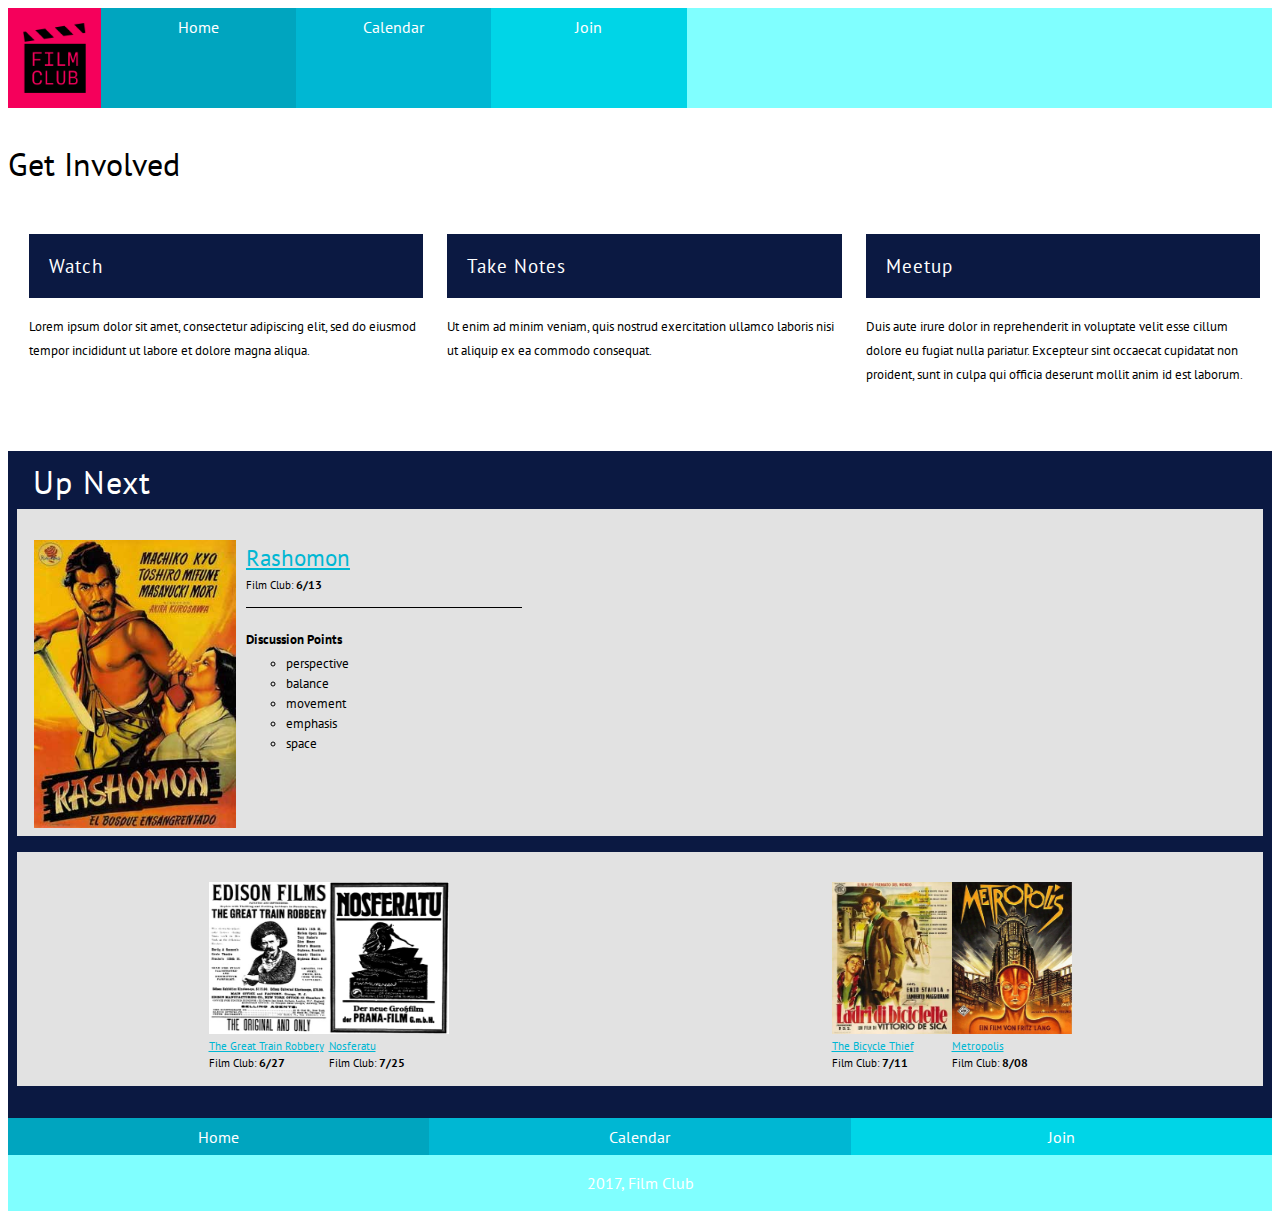
==== calendar/index.html @ 1df669a6 "This is almost working perfectly. Responsive mobile and tablet for home page" ====
<!DOCTYPE html>
<html lang="en">

<head>
    <meta charset="UTF-8">
    <meta name="viewport" content="width=device-width, initial-scale=1.0">
    <meta http-equiv="X-UA-Compatible" content="ie=edge">
    <title>Document</title>
    <link rel="stylesheet" href="../css/main.css">
    <link href="https://fonts.googleapis.com/css?family=PT+Sans:400,700" rel="stylesheet">
</head>

<body>
    <header>
        <div class="photo"></div>
        <nav>
            <a class="nav home" href="index.html">Home</a>
            <a class="nav calendar" href="./calendar/index.html"> Calendar </a>
            <a class="nav join" href="./join/index.html"> Join </a>
        </nav>
        <div id="blue">
        </div>
    </header>

    <h1>Get Involved</h1>
    <div class="top">
        <div class="paragraph">
            <div>
                <h2>Watch</h2>
            </div>
            <p>
                Lorem ipsum dolor sit amet, consectetur adipiscing elit, sed do eiusmod tempor incididunt ut labore et dolore magna aliqua.
            </p>
        </div>
        <div class="paragraph">
            <div>
                <h2>Take Notes</h2>
            </div>
            <p id="take-notes">
                Ut enim ad minim veniam, quis nostrud exercitation ullamco laboris nisi ut aliquip ex ea commodo consequat.
            </p>
        </div>
        <div class="paragraph">
            <div>
                <h2>Meetup</h2>
            </div>
            <p>
                Duis aute irure dolor in reprehenderit in voluptate velit esse cillum dolore eu fugiat nulla pariatur. Excepteur sint occaecat
                cupidatat non proident, sunt in culpa qui officia deserunt mollit anim id est laborum.

            </p>
        </div>
    </div>
    <div class="bottom">
        <h1 id="next">Up Next</h1>
        <div id="middle">
            <div id="movie_pic_one"></div>
            <div id="right">
                <h3><a class="h_three" href="">Rashomon</a></h3>
                <p id="box"> Film Club:<strong> 6/13</strong></p>
                <h5>Discussion Points</h5>
                <ul id="list">
                    <li>perspective</li>
                    <li>balance</li>
                    <li>movement</li>
                    <li>emphasis</li>
                    <li>space</li>
                </ul>
            </div>
        </div>
        <div id="poster">
            <div class="column">
                <div>
                    <div class="pic" id="movie_pic_two"></div>
                    <a class="link" href "">The Great Train Robbery</a>
                    <p class="sub-poster">Film Club: <strong>6/27</strong></p>
                </div>
                <div>
                    <div class="pic" id="movie_pic_four"></div> <a class="link" href "">Nosferatu</a>
                    <p class="sub-poster">Film Club: <strong>7/25</strong></p>
                </div>
            </div>
            <div class="column">
                <div>
                    <div class="pic" id="movie_pic_three"></div>
                    <a class="link" href "">The Bicycle Thief</a>
                    <p class="sub-poster">Film Club: <strong>7/11</strong></p>
                </div>
                <div>
                    <div class="pic" id="movie_pic_five"></div>
                    <a class="link" href "">Metropolis</a>
                    <p class="sub-poster">Film Club:<strong> 8/08</strong></p>
                </div>
            </div>
        </div>
        <div>
            <nav id="bottom_nav">
                <a class=" nav_two home" href="index.html">Home</a>
                <a class=" nav_two calendar" href="./calendar/index.html"> Calendar </a>
                <a class=" nav_two join" href="./join/index.html"> Join </a>
            </nav>
        </div>
        <footer>
            2017, Film Club
        </footer>

</body>

</html>
---- css/main.css ----
body {
    font-family: PT Sans;
}

header {
    padding-bottom: 50px;
}

nav {
    display: flex;
    flex-wrap: wrap;
}

h1 {
    font-weight: lighter;
    margin-top: -15px;
}

h2 {
    background-color: #0B1942;
    color: white;
    font-weight: lighter;
    letter-spacing: 1px;
    font-size: 23px;
    padding: 2.5px 17px;
}

p {
    font-size: smaller;
    line-height: 24px;
}

strong {
    font-size: 11.5px;
}

footer {
    text-align: center;
    background-color: #80ffff;
    color: white;
    padding: 18px 0px;
    margin-left: -25px;
    margin-right: -25px;
    margin-top: -16px;
}

.photo {
    content: url("../images/filmclub.png");
    max-height: 100px;
    width: 75px;
    background-color: #F5005B;
    padding: 15px;
    margin-right: 0px;
    float: left;
}

.nav {
    list-style: none;
    text-align: center;
    color: white;
    text-decoration: none;
    flex: 1 100%;
    padding: 8.8px 10px;
}

.nav_two {
    list-style: none;
    text-align: center;
    color: white;
    text-decoration: none;
    flex: 1 100%;
    padding: 8.8px;
}

.home {
    background-color: #00A5BF;
}

.calendar {
    background-color: #00B7D3;
}

.join {
    background-color: #00D5E7;
}

.top {
    margin-bottom: 40px;
    margin-left: 9px;
}

.bottom {
    background-color: #0B1942;
    padding: 25px 25px 0px 25px;
}

.link {
    color: #00B7D3;
    font-size: 10.5px;
}

.pic {
    height: 9.5rem;
    width: 7.5rem;
}

.h_three {
    font-size: 23px;
    color: #00B7D3;
    font-weight: lighter;
}

.column {
    display: flex;
    flex-direction: column;
    align-content: space-around;
}

.sub-poster {
    font-size: 11px;
    margin-top: -3px;
}

#right {
    margin-left: 10px;
}

#movie_pic_one {
    content: url("../images/rashomon-poster.jpg");
    max-height: 12rem;
    max-width: 70%;
    margin-top: 15px;
    margin-left: 10px;
}

#next {
    color: white;
    font-weight: 100;
    letter-spacing: 1px;
}

#middle {
    display: flex;
    justify-content: space-around;
    background-color: #E2E2E2;
    padding-bottom: .5rem;
    padding-left: 1rem;
    padding-top: 1rem;
    padding-right: 2rem;
    margin: -1rem;
}

#box {
    margin-top: -18px;
    border-bottom: 1px solid black;
    padding-right: 30px;
    padding-bottom: 10px;
    font-size: 10.6px;
}

#list {
    margin-top: -18px;
    list-style-type: circle;
    line-height: 20px;
    font-size: 12.5px;
}

#poster {
    display: flex;
    justify-content: space-around;
    background-color: #E2E2E2;
    padding-top: 30px;
    margin: 2rem -1rem;
}

#movie_pic_two {
    content: url("../images/great-train-poster.jpg");
}

#movie_pic_three {
    content: url("../images/bicycle-thief-poster.jpg");
}

#movie_pic_four {
    content: url("../images/nosferatu-poster.jpg");
}

#movie_pic_five {
    content: url("../images/metropolis-poster.jpg")
}

#bottom_nav {
    margin: 16px -25px;
}

@media (min-width: 545px) {
    header {
        display: flex;
        flex-wrap: nowrap;
        height: 100px;
    }
    nav {
        flex-wrap: nowrap;
        flex: 1 100%;
    }
    h2 {
        font-size: 19px;
        padding: 20px;
    }
    .top {
        display: flex;
    }
    .paragraph {
        margin: 12px;
        flex: 1;
    }
    #blue {
        flex: 1 100%;
        background-color: #80ffff;
    }
    #middle {
        justify-content: flex-start;
        padding-right: 0px;
    }
    #box {
        padding-right: 200px;
    }
    #movie_pic_one {
        max-height: 18rem;
        max-width: 70%;
        margin-top: 15px;
        margin-left: 1px;
    }
    #poster {
        align-items: center;
        justify-content: space-around;
    }
    .column {
        flex-direction: row;
        justify-content: space-around;
    }
}
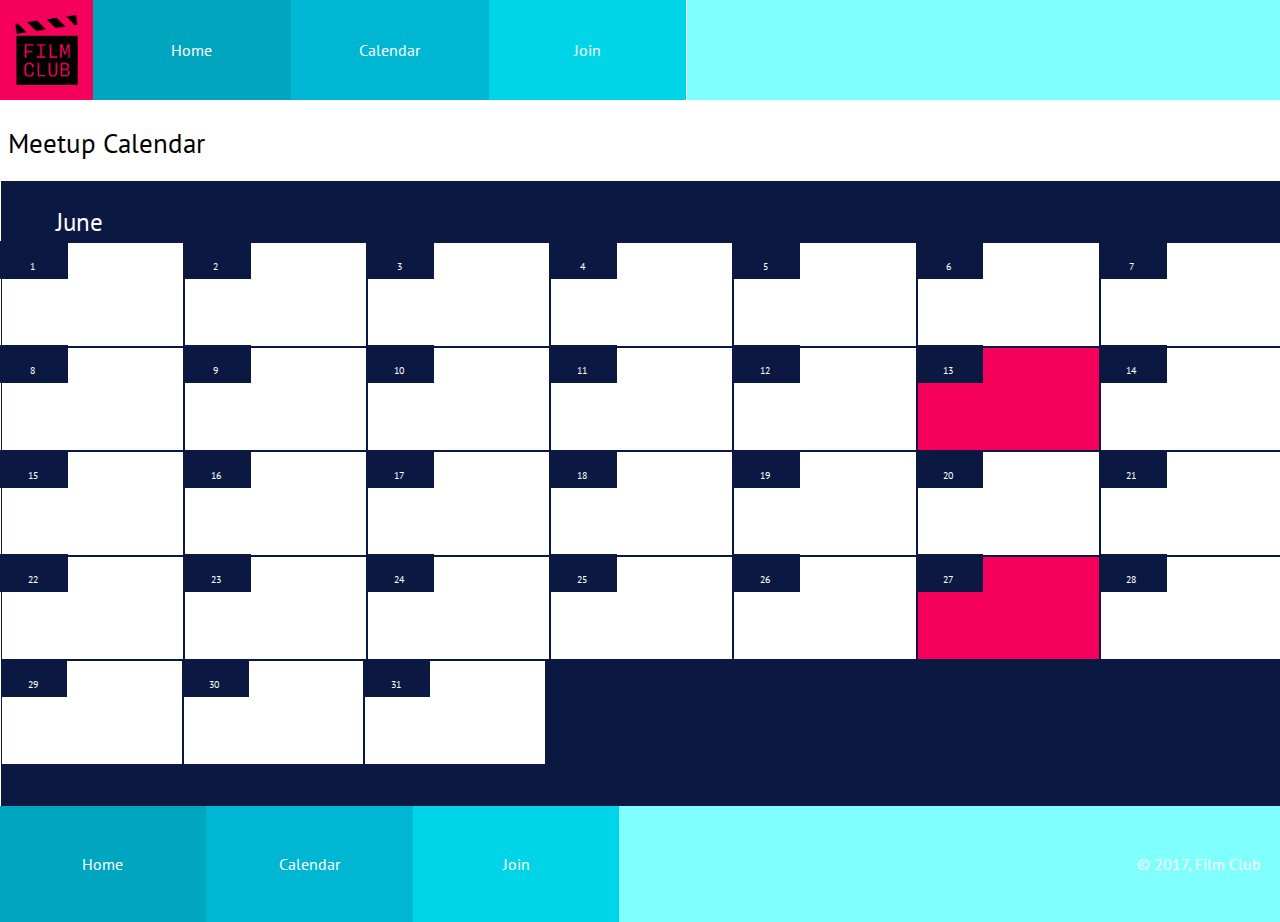
==== commit b117e1a0: "The calendar page and the home page are both fully responsive." ====
--- a/calendar/index.html
+++ b/calendar/index.html
@@ -11,10 +11,10 @@
 </head>
 
 <body>
-    <header>
+    <header class="c-header">
         <div class="photo"></div>
         <nav>
-            <a class="nav home" href="index.html">Home</a>
+            <a class="nav home" href="../index.html">Home</a>
             <a class="nav calendar" href="./calendar/index.html"> Calendar </a>
             <a class="nav join" href="./join/index.html"> Join </a>
         </nav>
@@ -22,88 +22,129 @@
         </div>
     </header>
 
-    <h1>Get Involved</h1>
-    <div class="top">
-        <div class="paragraph">
-            <div>
-                <h2>Watch</h2>
-            </div>
-            <p>
-                Lorem ipsum dolor sit amet, consectetur adipiscing elit, sed do eiusmod tempor incididunt ut labore et dolore magna aliqua.
-            </p>
+    <div id="meetup_header"> Meetup Calendar</div>
+
+    <div id="calendar">
+        <div id="june">June
         </div>
-        <div class="paragraph">
-            <div>
-                <h2>Take Notes</h2>
-            </div>
-            <p id="take-notes">
-                Ut enim ad minim veniam, quis nostrud exercitation ullamco laboris nisi ut aliquip ex ea commodo consequat.
-            </p>
-        </div>
-        <div class="paragraph">
-            <div>
-                <h2>Meetup</h2>
-            </div>
-            <p>
-                Duis aute irure dolor in reprehenderit in voluptate velit esse cillum dolore eu fugiat nulla pariatur. Excepteur sint occaecat
-                cupidatat non proident, sunt in culpa qui officia deserunt mollit anim id est laborum.
-
-            </p>
-        </div>
-    </div>
-    <div class="bottom">
-        <h1 id="next">Up Next</h1>
-        <div id="middle">
-            <div id="movie_pic_one"></div>
-            <div id="right">
-                <h3><a class="h_three" href="">Rashomon</a></h3>
-                <p id="box"> Film Club:<strong> 6/13</strong></p>
-                <h5>Discussion Points</h5>
-                <ul id="list">
-                    <li>perspective</li>
-                    <li>balance</li>
-                    <li>movement</li>
-                    <li>emphasis</li>
-                    <li>space</li>
-                </ul>
-            </div>
-        </div>
-        <div id="poster">
-            <div class="column">
-                <div>
-                    <div class="pic" id="movie_pic_two"></div>
-                    <a class="link" href "">The Great Train Robbery</a>
-                    <p class="sub-poster">Film Club: <strong>6/27</strong></p>
+        <div class="month">
+            <div class="week">
+                <div class="day">
+                    <p>1</p>
                 </div>
-                <div>
-                    <div class="pic" id="movie_pic_four"></div> <a class="link" href "">Nosferatu</a>
-                    <p class="sub-poster">Film Club: <strong>7/25</strong></p>
+                <div class="day">
+                    <p>2</p>
+                </div>
+                <div class="day">
+                    <p>3</p>
+                </div>
+                <div class="day">
+                    <p>4</p>
+                </div>
+                <div class="day">
+                    <p>5</p>
+                </div>
+                <div class="day">
+                    <p>6</p>
+                </div>
+                <div class="day">
+                    <p>7</p>
                 </div>
             </div>
-            <div class="column">
-                <div>
-                    <div class="pic" id="movie_pic_three"></div>
-                    <a class="link" href "">The Bicycle Thief</a>
-                    <p class="sub-poster">Film Club: <strong>7/11</strong></p>
+            <div class="week">
+                <div class="day">
+                    <p>8</p>
                 </div>
-                <div>
-                    <div class="pic" id="movie_pic_five"></div>
-                    <a class="link" href "">Metropolis</a>
-                    <p class="sub-poster">Film Club:<strong> 8/08</strong></p>
+                <div class="day">
+                    <p>9</p>
+                </div>
+                <div class="day">
+                    <p>10</p>
+                </div>
+                <div class="day">
+                    <p>11</p>
+                </div>
+                <div class="day">
+                    <p>12</p>
+                </div>
+                <div class="day selected">
+                    <p>13</p>
+                </div>
+                <div class="day">
+                    <p>14</p>
+                </div>
+            </div>
+            <div class="week">
+                <div class="day">
+                    <p>15</p>
+                </div>
+                <div class="day">
+                    <p>16</p>
+                </div>
+                <div class="day">
+                    <p>17</p>
+                </div>
+                <div class="day">
+                    <p>18</p>
+                </div>
+                <div class="day">
+                    <p>19</p>
+                </div>
+                <div class="day">
+                    <p>20</p>
+                </div>
+                <div class="day">
+                    <p>21</p>
+                </div>
+            </div>
+            <div class="week">
+                <div class="day">
+                    <p>22</p>
+                </div>
+                <div class="day">
+                    <p>23</p>
+                </div>
+                <div class="day">
+                    <p>24</p>
+                </div>
+                <div class="day">
+                    <p>25</p>
+                </div>
+                <div class="day">
+                    <p>26</p>
+                </div>
+                <div class="day selected">
+                    <p>27</p>
+                </div>
+                <div class="day">
+                    <p>28</p>
+                </div>
+            </div>
+            <div class="week">
+                <div class="day">
+                    <p>29</p>
+                </div>
+                <div class="day">
+                    <p>30</p>
+                </div>
+                <div class="day">
+                    <p>31</p>
                 </div>
             </div>
         </div>
-        <div>
-            <nav id="bottom_nav">
-                <a class=" nav_two home" href="index.html">Home</a>
-                <a class=" nav_two calendar" href="./calendar/index.html"> Calendar </a>
-                <a class=" nav_two join" href="./join/index.html"> Join </a>
-            </nav>
-        </div>
+    </div>
+    <div class="c-nav-footer" id="nav_footer">
+        <nav id="bottom_nav">
+            <a class="nav_two home" href="index.html">Home</a>
+            <a class="nav_two calendar" href="./calendar/index.html"> Calendar </a>
+            <a class="nav_two join" href="./join/index.html"> Join </a>
+        </nav>
         <footer>
-            2017, Film Club
+            &copy; 2017, Film Club
         </footer>
+    </div>
 
 </body>
 
+
 </html>--- a/css/main.css
+++ b/css/main.css
@@ -1,242 +1,367 @@
-body {
-    font-family: PT Sans;
-}
-
-header {
-    padding-bottom: 50px;
-}
-
-nav {
-    display: flex;
-    flex-wrap: wrap;
-}
-
-h1 {
-    font-weight: lighter;
-    margin-top: -15px;
-}
-
-h2 {
-    background-color: #0B1942;
-    color: white;
-    font-weight: lighter;
-    letter-spacing: 1px;
-    font-size: 23px;
-    padding: 2.5px 17px;
-}
-
-p {
-    font-size: smaller;
-    line-height: 24px;
-}
-
-strong {
-    font-size: 11.5px;
-}
-
-footer {
-    text-align: center;
-    background-color: #80ffff;
-    color: white;
-    padding: 18px 0px;
-    margin-left: -25px;
-    margin-right: -25px;
-    margin-top: -16px;
-}
-
-.photo {
-    content: url("../images/filmclub.png");
-    max-height: 100px;
-    width: 75px;
-    background-color: #F5005B;
-    padding: 15px;
-    margin-right: 0px;
-    float: left;
-}
-
-.nav {
-    list-style: none;
-    text-align: center;
-    color: white;
-    text-decoration: none;
-    flex: 1 100%;
-    padding: 8.8px 10px;
-}
-
-.nav_two {
-    list-style: none;
-    text-align: center;
-    color: white;
-    text-decoration: none;
-    flex: 1 100%;
-    padding: 8.8px;
-}
-
-.home {
-    background-color: #00A5BF;
-}
-
-.calendar {
-    background-color: #00B7D3;
-}
-
-.join {
-    background-color: #00D5E7;
-}
-
-.top {
-    margin-bottom: 40px;
-    margin-left: 9px;
-}
-
-.bottom {
-    background-color: #0B1942;
-    padding: 25px 25px 0px 25px;
-}
-
-.link {
-    color: #00B7D3;
-    font-size: 10.5px;
-}
-
-.pic {
-    height: 9.5rem;
-    width: 7.5rem;
-}
-
-.h_three {
-    font-size: 23px;
-    color: #00B7D3;
-    font-weight: lighter;
-}
-
-.column {
-    display: flex;
-    flex-direction: column;
-    align-content: space-around;
-}
-
-.sub-poster {
-    font-size: 11px;
-    margin-top: -3px;
-}
-
-#right {
-    margin-left: 10px;
-}
-
-#movie_pic_one {
-    content: url("../images/rashomon-poster.jpg");
-    max-height: 12rem;
-    max-width: 70%;
-    margin-top: 15px;
-    margin-left: 10px;
-}
-
-#next {
-    color: white;
-    font-weight: 100;
-    letter-spacing: 1px;
-}
-
-#middle {
-    display: flex;
-    justify-content: space-around;
-    background-color: #E2E2E2;
-    padding-bottom: .5rem;
-    padding-left: 1rem;
-    padding-top: 1rem;
-    padding-right: 2rem;
-    margin: -1rem;
-}
-
-#box {
-    margin-top: -18px;
-    border-bottom: 1px solid black;
-    padding-right: 30px;
-    padding-bottom: 10px;
-    font-size: 10.6px;
-}
-
-#list {
-    margin-top: -18px;
-    list-style-type: circle;
-    line-height: 20px;
-    font-size: 12.5px;
-}
-
-#poster {
-    display: flex;
-    justify-content: space-around;
-    background-color: #E2E2E2;
-    padding-top: 30px;
-    margin: 2rem -1rem;
-}
-
-#movie_pic_two {
-    content: url("../images/great-train-poster.jpg");
-}
-
-#movie_pic_three {
-    content: url("../images/bicycle-thief-poster.jpg");
-}
-
-#movie_pic_four {
-    content: url("../images/nosferatu-poster.jpg");
-}
-
-#movie_pic_five {
-    content: url("../images/metropolis-poster.jpg")
-}
-
-#bottom_nav {
-    margin: 16px -25px;
-}
-
-@media (min-width: 545px) {
+    body {
+        font-family: PT Sans;
+    }
+    
     header {
-        display: flex;
-        flex-wrap: nowrap;
-        height: 100px;
-    }
+        margin: -8px;
+        padding-bottom: 34px;
+    }
+    
     nav {
-        flex-wrap: nowrap;
+        display: flex;
+        flex-wrap: wrap;
+    }
+    
+    h1 {
+        font-weight: lighter;
+        margin-top: -15px;
+    }
+    
+    h2 {
+        background-color: #0B1942;
+        color: white;
+        font-weight: lighter;
+        letter-spacing: 1px;
+        font-size: 23px;
+        padding: 2.5px 17px;
+    }
+    
+    p {
+        font-size: smaller;
+        line-height: 24px;
+    }
+    
+    strong {
+        font-size: 11.5px;
+    }
+    
+    #calendar {
+        background-color: #0B1942;
+        margin: 0px -8.8px;
+        margin-bottom: -16px;
+        padding-bottom: 41px;
+    }
+    
+    #meetup_header {
+        font-size: 27px;
+        padding-bottom: 21px;
+    }
+    
+    .week p {
+        background-color: #0B1942;
+        color: white;
+        margin-top: -41.4%;
+        margin-left: -21%;
+        margin-right: 69%;
+        padding-right: 20%;
+        padding-top: 11%;
+        text-align: center;
+        padding-left: 18%;
+        position: relative;
+        bottom: 0px;
+    }
+    
+    .week {
+        display: flex;
+    }
+    
+    .day {
+        justify-content: flex start;
+        align-content: flex-start;
+        background-color: white;
+        flex-grow: 1;
+        flex-shrink: 1;
+        flex-basis: 100%;
+        margin: 1px;
+        padding: 4% 2%;
+        font-size: 12px;
+    }
+    
+    .selected {
+        background-color: #F5005B;
+    }
+    
+    .week:last-of-type .day:last-of-type {
+        margin-right: 57.6%;
+    }
+    
+    #june {
+        color: white;
+        font-size: 25px;
+        padding-left: 55px;
+        margin-bottom: 4px;
+        padding-top: 25px;
+    }
+    
+    .c-nav-footer {
+        margin-right: 15px;
+    }
+    
+    footer {
+        text-align: center;
+        background-color: #80ffff;
+        color: white;
+        padding: 18px 0px;
+        margin-left: -25px;
+        margin-right: -25px;
+        margin-top: -16px;
+    }
+    
+    .photo {
+        content: url("../images/filmclub.png");
+        max-height: 100px;
+        width: 75px;
+        background-color: #F5005B;
+        padding: 15px;
+        margin-right: 0px;
+        float: left;
+    }
+    
+    .nav {
+        list-style: none;
+        text-align: center;
+        align-self: center;
+        color: white;
+        text-decoration: none;
         flex: 1 100%;
-    }
-    h2 {
-        font-size: 19px;
-        padding: 20px;
-    }
+        padding: 8.8px 10px;
+    }
+    
+    .nav_two {
+        list-style: none;
+        text-align: center;
+        color: white;
+        text-decoration: none;
+        flex: 1 100%;
+        padding: 8.8px;
+    }
+    
+    .home {
+        background-color: #00A5BF;
+    }
+    
+    .calendar {
+        background-color: #00B7D3;
+    }
+    
+    .join {
+        background-color: #00D5E7;
+    }
+    
     .top {
-        display: flex;
-    }
-    .paragraph {
-        margin: 12px;
-        flex: 1;
-    }
-    #blue {
-        flex: 1 100%;
-        background-color: #80ffff;
-    }
+        margin-bottom: 40px;
+        margin-left: 9px;
+    }
+    
+    .bottom {
+        background-color: #0B1942;
+        padding: 26px 45px 2px 45px;
+        margin: 0px -25px -16px -9px;
+    }
+    
+    .link {
+        color: #00B7D3;
+        font-size: 10.5px;
+    }
+    
+    .pic {
+        max-width: 100%;
+        display: block;
+    }
+    
+    .h_three {
+        font-size: 23px;
+        color: #00B7D3;
+        font-weight: lighter;
+    }
+    
+    .right_item {
+        flex: 1 1 100%;
+    }
+    
+    .sub-poster {
+        font-size: 11px;
+        margin-top: -3px;
+    }
+    
+    #right {
+        display: flex;
+        flex-wrap: wrap;
+        margin-right: 1.5rem;
+        margin-left: 1.5rem;
+    }
+    
+    #movie_pic_one {
+        content: url("../images/rashomon-poster.jpg");
+        height: 20%;
+        width: 50%;
+    }
+    
+    #next {
+        color: white;
+        font-weight: 100;
+        letter-spacing: 1px;
+    }
+    
     #middle {
-        justify-content: flex-start;
-        padding-right: 0px;
-    }
+        display: flex;
+        justify-content: space-between;
+        background-color: #E2E2E2;
+        padding-bottom: .5rem;
+        padding-left: 1rem;
+        padding-top: 1rem;
+        padding-right: 2rem;
+        margin: -1rem;
+        max-width: 100%;
+    }
+    
     #box {
-        padding-right: 200px;
-    }
-    #movie_pic_one {
-        max-height: 18rem;
-        max-width: 70%;
-        margin-top: 15px;
-        margin-left: 1px;
-    }
+        margin-top: -18px;
+        border-bottom: 1px solid black;
+        font-size: 10.6px;
+    }
+    
+    #list {
+        margin-top: -18px;
+        list-style-type: circle;
+        line-height: 20px;
+        font-size: 12.5px;
+    }
+    
     #poster {
-        align-items: center;
-        justify-content: space-around;
-    }
-    .column {
+        display: flex;
         flex-direction: row;
-        justify-content: space-around;
-    }
-}+        justify-content: space-between;
+        flex-wrap: wrap;
+        background-color: #E2E2E2;
+        padding: 30px 40px;
+        margin: 30px -15px;
+    }
+    
+    .movies {
+        flex-basis: 45%;
+    }
+    
+    #movie_pic_two {
+        content: url("../images/great-train-poster.jpg");
+    }
+    
+    #movie_pic_three {
+        content: url("../images/bicycle-thief-poster.jpg");
+    }
+    
+    #movie_pic_four {
+        content: url("../images/nosferatu-poster.jpg");
+    }
+    
+    #movie_pic_five {
+        content: url("../images/metropolis-poster.jpg")
+    }
+    
+    #bottom_nav {
+        margin: 16px -25px;
+    }
+    
+    @media (min-width: 545px) {
+        header {
+            display: flex;
+            flex-wrap: nowrap;
+            height: 100px;
+        }
+        nav {
+            flex-wrap: nowrap;
+            flex: 1 100%;
+        }
+        h2 {
+            font-size: 19px;
+            padding: 20px;
+        }
+        .nav {
+            padding: 39.8px 10px;
+        }
+        .top {
+            display: flex;
+        }
+        .paragraph {
+            margin: 12px;
+            flex: 1;
+        }
+        .bottom {
+            padding: 26px 45px 2px 45px;
+            margin: 0px -25px -16px -9px;
+        }
+        #blue {
+            flex: 1 100%;
+            background-color: #80ffff;
+        }
+        #meetup_header {
+            /*padding-top: 28px;*/
+        }
+        #middle {
+            justify-content: flex-start;
+            padding-right: 30px;
+            margin: 0rem;
+        }
+        #poster {
+            align-items: center;
+            margin: 28px 2px;
+        }
+        #bottom_nav {
+            margin: 7px;
+        }
+        #nav_footer {
+            display: flex;
+            flex-wrap: nowrap;
+            margin-top: 1.5rem;
+            height: 100px;
+            margin-right: -1rem;
+            margin-left: -1rem;
+        }
+        #calendar {
+            margin: 0px -10.8px -16px -7px;
+        }
+        footer {
+            text-align: right;
+            background-color: #80ffff;
+            color: white;
+            padding-right: 15px;
+            margin-left: -0.5rem;
+            margin-right: 5px;
+            margin-top: 0px;
+            flex: 1 100%;
+            align-self: center;
+            padding: 48px 22px;
+        }
+        .nav_two {
+            align-self: center;
+            padding: 48px 0px;
+        }
+    }
+    
+    @media (min-width: 769px) {
+        #flex {
+            display: flex;
+        }
+        #poster {
+            margin-left: 1rem;
+            margin-top: 1rem;
+        }
+        #middle {
+            margin-top: 1rem;
+            margin-right: 0rem;
+            margin-left: 0rem;
+            margin-bottom: 30rem;
+            padding-right: 9rem;
+        }
+        #movie_pic_one {
+            height: 75%;
+            width: 75%;
+        }
+        #next {
+            margin-top: 1rem;
+            padding-right: 1rem;
+        }
+        #right {
+            display: block;
+        }
+    }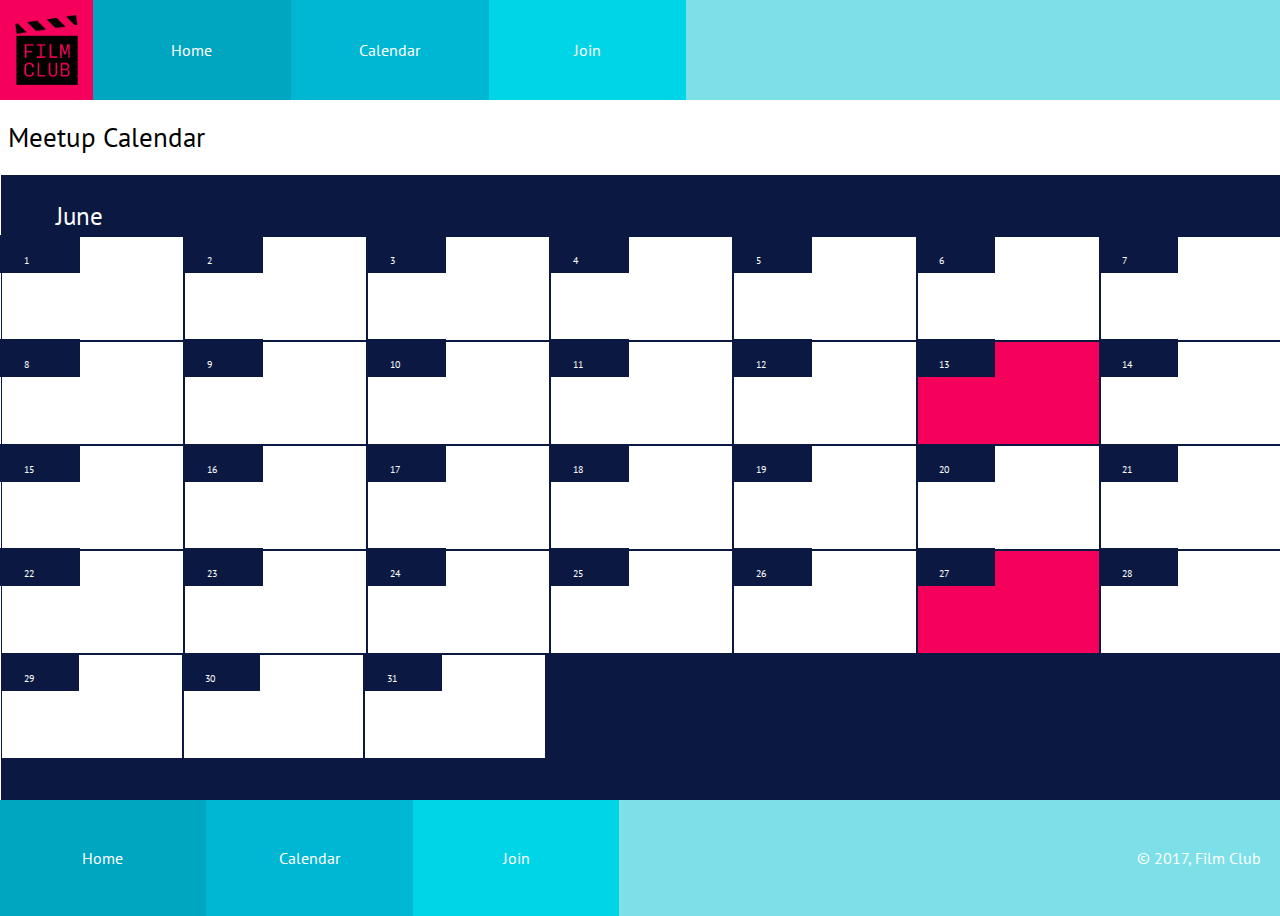
==== commit 4e630035: "Working on the responsive home page header" ====
--- a/calendar/index.html
+++ b/calendar/index.html
@@ -15,8 +15,8 @@
         <div class="photo"></div>
         <nav>
             <a class="nav home" href="../index.html">Home</a>
-            <a class="nav calendar" href="./calendar/index.html"> Calendar </a>
-            <a class="nav join" href="./join/index.html"> Join </a>
+            <a class="nav calendar" href="../calendar/index.html"> Calendar </a>
+            <a class="nav join" href="../join/index.html"> Join </a>
         </nav>
         <div id="blue">
         </div>
@@ -135,9 +135,9 @@
     </div>
     <div class="c-nav-footer" id="nav_footer">
         <nav id="bottom_nav">
-            <a class="nav_two home" href="index.html">Home</a>
-            <a class="nav_two calendar" href="./calendar/index.html"> Calendar </a>
-            <a class="nav_two join" href="./join/index.html"> Join </a>
+            <a class="nav_two home" href="../index.html">Home</a>
+            <a class="nav_two calendar" href="../calendar/index.html"> Calendar </a>
+            <a class="nav_two join" href="../join/index.html"> Join </a>
         </nav>
         <footer>
             &copy; 2017, Film Club
--- a/css/main.css
+++ b/css/main.css
@@ -4,7 +4,9 @@
     
     header {
         margin: -8px;
-        padding-bottom: 34px;
+        margin-bottom: 20px;
+        /*padding-bottom: 5px;*/
+        background-color: #7DDFE8;
     }
     
     nav {
@@ -33,6 +35,10 @@
     
     strong {
         font-size: 11.5px;
+    }
+    
+    label {
+        font-size: 13px;
     }
     
     #calendar {
@@ -53,7 +59,7 @@
         margin-top: -41.4%;
         margin-left: -21%;
         margin-right: 69%;
-        padding-right: 20%;
+        padding-right: 43%;
         padding-top: 11%;
         text-align: center;
         padding-left: 18%;
@@ -99,7 +105,7 @@
     
     footer {
         text-align: center;
-        background-color: #80ffff;
+        background-color: #7DDFE8;
         color: white;
         padding: 18px 0px;
         margin-left: -25px;
@@ -262,6 +268,59 @@
         margin: 16px -25px;
     }
     
+    #form_header {
+        font-size: 25px;
+    }
+    
+    #prof_pic {
+        content: url("../images/profile-placeholder.png");
+        border-radius: 100%;
+        width: 90%;
+        margin-top: 25px;
+        margin-bottom: 25px;
+        display: block;
+        margin-left: auto;
+        margin-right: auto
+    }
+    
+    #join_flex {
+        display: flex;
+        flex-direction: column;
+        flex-wrap: nowrap;
+    }
+    
+    .flex_form {
+        width: 100%;
+        height: 30px;
+        margin-bottom: 19px;
+    }
+    
+    #checks {
+        display: flex;
+        flex-direction: column;
+        flex-wrap: wrap;
+    }
+    
+    .check_flex {
+        margin-bottom: 20px;
+    }
+    
+    #check_header {
+        margin-bottom: 20px;
+    }
+    
+    textarea {
+        width: 100%;
+        margin-bottom: 30px;
+    }
+    
+    #submit {
+        border: none;
+        background-color: #F5005B;
+        color: white;
+        padding: 20px;
+    }
+    
     @media (min-width: 545px) {
         header {
             display: flex;
@@ -292,10 +351,7 @@
         }
         #blue {
             flex: 1 100%;
-            background-color: #80ffff;
-        }
-        #meetup_header {
-            /*padding-top: 28px;*/
+            background-color: #7DDFE8;
         }
         #middle {
             justify-content: flex-start;
@@ -322,7 +378,7 @@
         }
         footer {
             text-align: right;
-            background-color: #80ffff;
+            background-color: #7DDFE8;
             color: white;
             padding-right: 15px;
             margin-left: -0.5rem;
@@ -336,6 +392,21 @@
             align-self: center;
             padding: 48px 0px;
         }
+        #first_flex {
+            display: flex;
+        }
+        #join_flex {
+            flex: 1 100%;
+        }
+        #pass_margin {
+            margin-top: 50px;
+        }
+        #checks {
+            flex-direction: row;
+        }
+        .column {
+            flex: 1 48%;
+        }
     }
     
     @media (min-width: 769px) {
@@ -364,4 +435,34 @@
         #right {
             display: block;
         }
+        .column {
+            flex: 0 33%;
+        }
+        textarea {
+            width: 64%;
+            margin-bottom: 50px;
+        }
+        #submit {
+            position: relative;
+            right: 65%;
+        }
+        #join_flex {
+            display: flex;
+            flex-direction: row;
+            justify-content: space-between;
+            flex-wrap: nowrap;
+        }
+        .side_profile {
+            flex-basis: 48%;
+        }
+        #pass_margin {
+            margin-top: 0px;
+        }
+        .flex_form {
+            width: 30vw;
+            height: 15px;
+        }
+        #side_margin {
+            margin-right: 30px;
+        }
     }